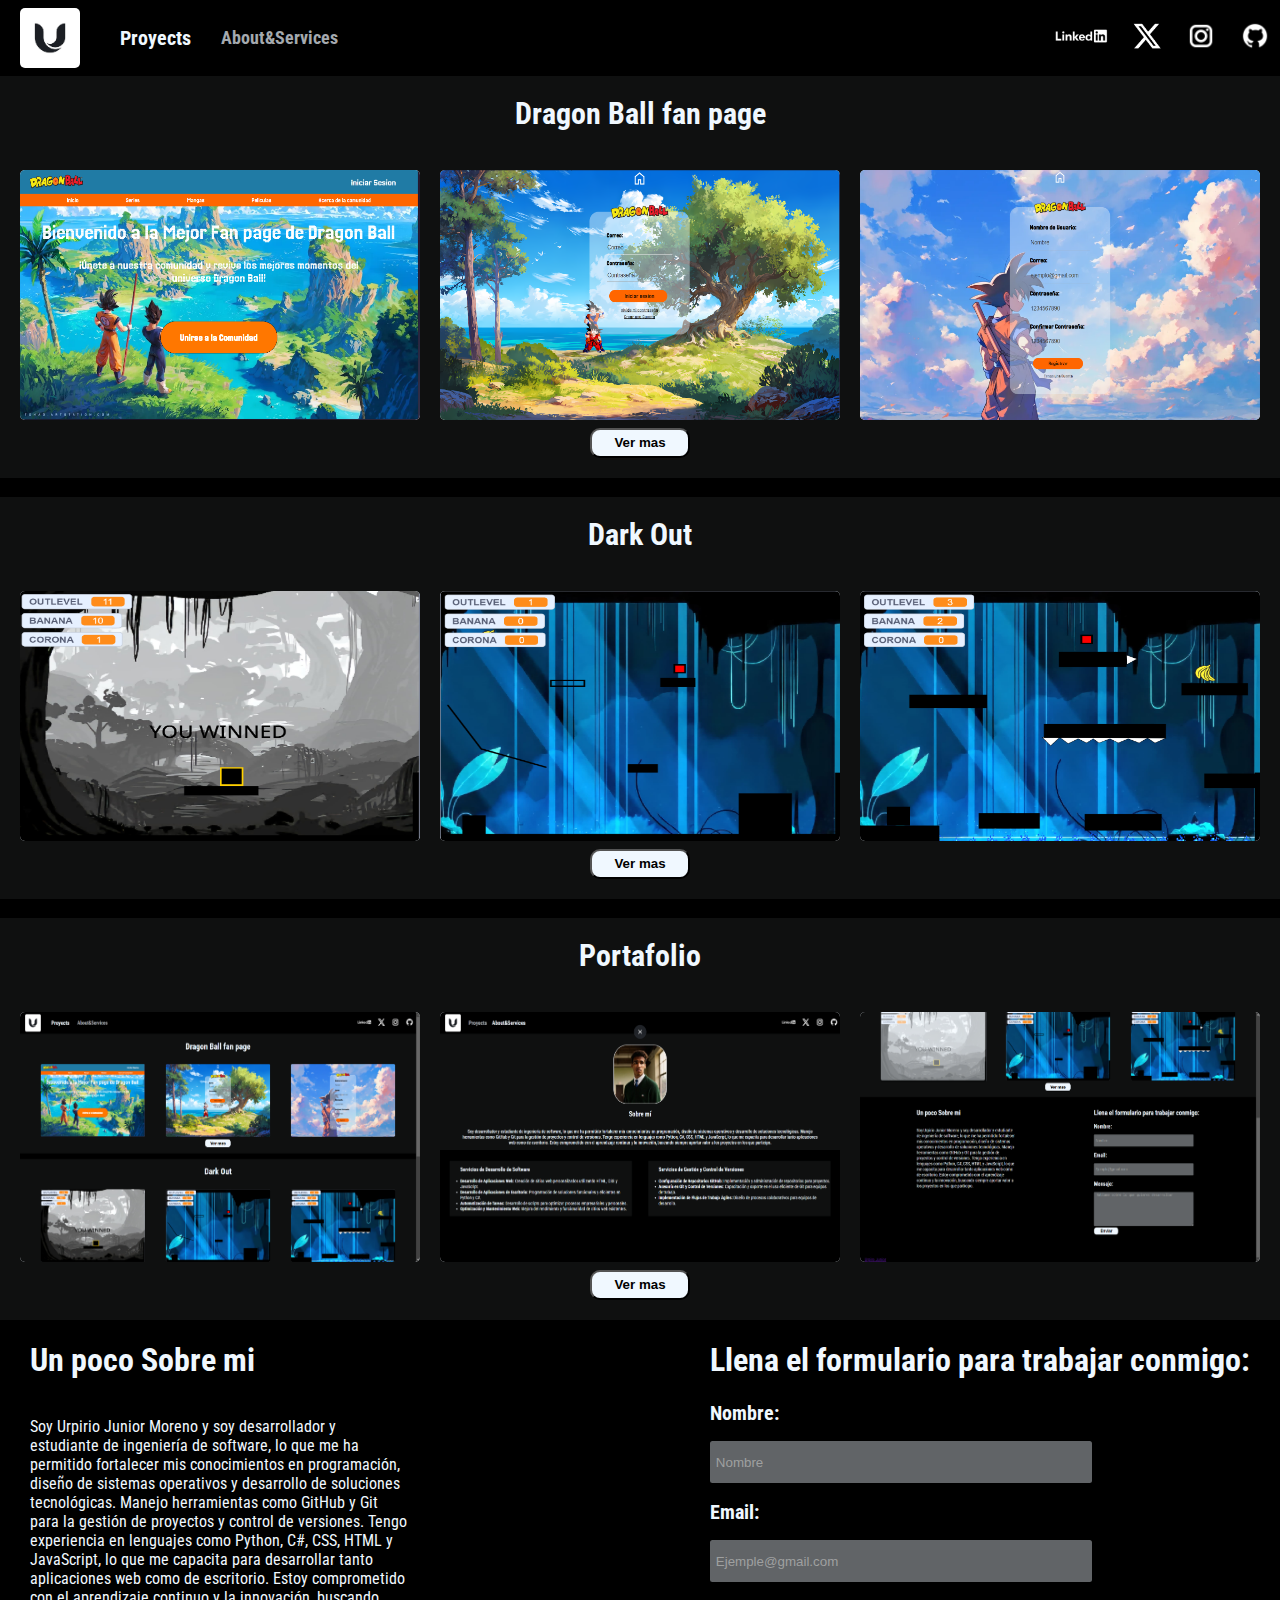
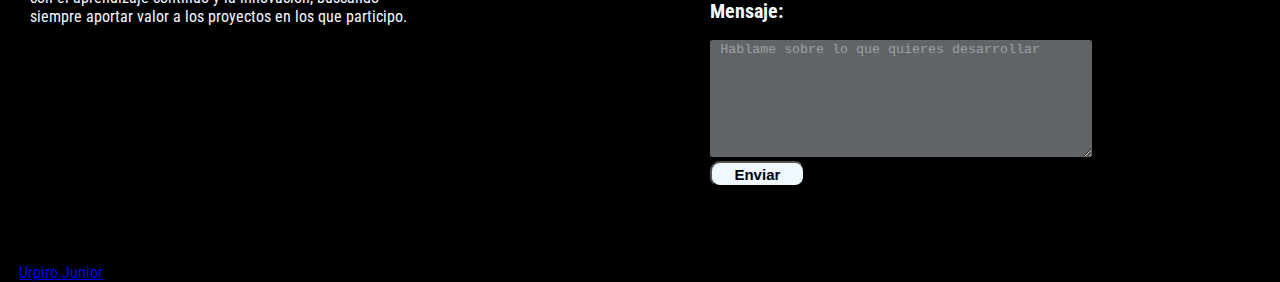
==== Index.html @ 77af2033 "Estrutura html, Diseño css y Carpeta de recursos" ====
<!DOCTYPE html>
<html lang="en">
<head>
    <meta charset="UTF-8">
    <meta name="viewport" content="width=device-width, initial-scale=1.0">
    <title>Urp.Dev</title>
    <link rel="stylesheet" href="style.css">
    <link rel="preconnect" href="https://fonts.googleapis.com">
<link rel="preconnect" href="https://fonts.gstatic.com" crossorigin>
<link href="https://fonts.googleapis.com/css2?family=Jersey+20&family=Poppins:ital,wght@0,100;0,200;0,300;0,400;0,500;0,600;0,700;0,800;0,900;1,100;1,200;1,300;1,400;1,500;1,600;1,700;1,800;1,900&family=Roboto+Condensed:ital,wght@0,100..900;1,100..900&display=swap" rel="stylesheet">

</head>

<body>
   
    <header>

        <section class="Contenedor">

            <div class="WorkContacts">
                <img class="logoPTF" src="Recursos3.0/logoPTF.jpg" alt="Logo del Portafolio">
              <a class="workc" href="Index.html">Proyects</a>
              <a class="workc1" href="About&contacts.html">About&Services</a>
          
            </div>
          

  <div class="Redsocial">
    <a class="Redlogo" href="https://do.linkedin.com/in/urpirio-junior-moreno-vargas-95294b269">
        <img  class="Redlogo" src="Recursos/LinkedIn-simbolo.jpg" alt="Logo de LinkedIn">
    </a>
    <a class="Redlogo" href="">
        <img  class="Redlogo" src="Recursos/X_logo_2023_(white).png.webp" alt="Logo de X">
    </a>
    <a class="Redlogo" " href="https://www.instagram.com/urpirio.junior/">
        <img  class="Redlogo" src="Recursos/instagram-new.png" alt="Logo de instagram">
    </a>
    <a class="Redlogo" href="https://github.com/Urpirio">
        <img  class="Redlogo" src="Recursos/github.png" alt="Logo de github">
    </a>
  </div>          
        
</section>

    </header>
    
    <main>
        
       
        <Section class="Mstercontainer">
            <div class="H1">
                <H1 class="titleDBF">Dragon Ball fan page</H1>
            </div>
            <div class="Container">
                <article>
                    <img class="Proyectos" src="Recursos2.0/Drgafanpge.png" alt="Dragon ball fan page">
                    
                </article>
                <article>
                    <img class="Proyectos" src="Recursos2.0/LoginDragonballfanpage.png" alt="Login Dragon ball fanpage">
                   
                </article>
                <article>
                    <img class="Proyectos" src="Recursos2.0/RegisterDragonballfanpage.png" alt=" Register Dragon ball fanpage">
                    
                </article>
            </div>
            <div class="DbtnV">
               <a href="">
                <Button class="BtnV" >Ver mas</Button>
            </a> 
            </div>
            
        </Section>
        <br>
        <Section class="Mstercontainer">
            <div class="H1">
                <H1 class="titleDBF">Dark Out</H1>
            </div>
            <div class="Container">
                <article>
                    <img class="Proyectos" src="Recursos2.0/darkout1.0.png" alt="darkout1 juego">
                    
                </article>
                <article>
                    <img class="Proyectos" src="Recursos2.0/darkout2.0.png" alt="darkout2 juego">
                   
                </article>
                <article>
                    <img class="Proyectos" src="Recursos2.0/darkout3.0.png" alt="darkout3 juego">
                    
                </article>
            </div>
            <div class="DbtnV">
               <a href="">
                <Button class="BtnV" >Ver mas</Button>
            </a> 
            </div>
            
        </Section>
        <br>
        <Section class="Mstercontainer">
            <div class="H1">
                <H1 class="titleDBF">Portafolio</H1>
            </div>
            <div class="Container">
                <article>
                    <img class="Proyectos" src="Recursos2.0/PortafoliodeProyectos.png" alt="Portafolio para Proyectos">
                    
                </article>
                <article>
                    <img class="Proyectos" src="Recursos2.0/Portafoliodeproyectos2.png" alt="Portafolio para Proyectos">
                   
                </article>
                <article>
                    <img class="Proyectos" src="Recursos2.0/Portafoliodeproyectos3.png" alt="Portafolio para proyectos">
                    
                </article>
            </div>
            <div class="DbtnV">
               <a href="">
                <Button class="BtnV" >Ver mas</Button>
            </a> 
            </div>
            
        </Section>
        <section class="Contenedor3">
            <div class="About2">
                <div>
                    <div class="HandP">
                        <h1 class="HInAbout2">Un poco Sobre mi</h1>
                    </div>
                   <div>
                    <p class="PInAbout2">Soy Urpirio Junior Moreno y soy desarrollador y estudiante de ingeniería de software, lo que me ha permitido fortalecer mis conocimientos en programación, diseño de sistemas operativos y desarrollo de soluciones tecnológicas. Manejo herramientas como GitHub y Git para la gestión de proyectos y control de versiones. Tengo experiencia en lenguajes como Python, C#, CSS, HTML y JavaScript, lo que me capacita para desarrollar tanto aplicaciones web como de escritorio. Estoy comprometido con el aprendizaje continuo y la innovación, buscando siempre aportar valor a los proyectos en los que participo.</p>
                   </div>
                </div>
                
               
            
            </div>
            <form class="formulario">
                <h1>Llena el formulario para trabajar conmigo:</h1>
                <div class="Nombre">
                    <h2 class="Tform">Nombre:</h2>
                    <input class="textBox" type="text" placeholder=" Nombre ">
                </div>
                <div  class="Email">
                    <h2 class="Tform" >Email:</h2>
                    <input class="textBox" type="email" placeholder=" Ejemple@gmail.com">
                </div>
                <div>
                    <h2 class="Tform" >Mensaje:</h2>
                    <textarea class="SuperTextbox" name="Mensaje" id="Mensaje" placeholder=" Hablame sobre lo que quieres desarrollar"></textarea>
                </div>
                <button class="FormTextbtn" type="submit">Enviar</button>
            
            </form>
                    </section>
    </main>
    <footer>
        <section class="end">
by <a href="#">Urpiro.Junior</a>
        </section>
    </footer>
</body>
</html>
---- style.css ----
body{
    margin: 0;
    background-color: black;
    font-family: "Roboto Condensed", sans-serif;
}

.logoPTF{
    height: 60px;
    margin-left: 20px;
    margin-right: 20px;
    border-radius: 5px;
}

.Contenedor{
    background-color: black;
    display: flex;
    justify-content: space-between;
    color: aliceblue;
    align-items: center;
    height:2cm;
    

}
.WorkContacts{
    display: flex;
    align-items: center;
}
  .workc{
        text-decoration: none;
        color: aliceblue;
        font-size: 20px;
        font-weight: 700;
        margin-left: 20px;
        margin-right: 20px;
    }

.workc1{
    color: rgba(240, 248, 255, 0.686);
    text-decoration: none;
    font-size: 18px;
    font-weight: 700;
    transition: 300ms;
    margin-left: 10px;
}
.workc1:hover{
    font-size: 20px;
    color: rgba(240, 248, 255, 0.86);
}
.Redlogo{
    height: 30px;
    margin-left: 5px;
    margin-right: 5px;
    text-decoration: none;
    transition: 300ms;
}
.Redlogo:hover{
    height: 35px;
}
h1{
    color: aliceblue;
}
.H1{
    display: flex;
    justify-content: center;
    align-items: center;
}
.titleDBF{
    font-size: 30px;
    font-weight: 700;
}
article{
    background-color: aliceblue;
    height: 250px;
   width: 400px;
   margin-top: 0.5cm;
   margin-bottom: 8px;
   border-radius: 5px;
    
}
.Proyectos{
    height: 250px;
   width: 400px;
   border-radius: 5px;
   transition: 300ms;
}
.Proyectos:hover{
    opacity: 0.5;
    height: 250px;
   width: 350px;
}
.Proyectos1{
    height: 250px;
    width: 400px;
    border-radius: 5px;
    opacity: 0;
}
.Proyectos1:hover{
    opacity: 0.3;
}
.Mstercontainer{
    background-color: rgba(240, 248, 255, 0.063);
}
.Container{
    display: flex;
    justify-content: space-evenly;
    flex-flow: row wrap;
    
    
}

.DbtnV{
    display: flex;
    justify-content: center;
    align-items: center;
}
.BtnV{
    margin-bottom: 20px;
    border-radius: 10px;
    height: 30px;
    width: 100px;
    font-weight: 800;
    transition: 300ms;
    background-color: aliceblue;
}
.BtnV:hover{
    margin-bottom: 20px;
    border-radius: 10px;
    height: 33px;
    width: 105px;
    font-weight: 800;
    background-color: rgb(192, 198, 204);
}
.Contenedor3{
    display: flex;
    justify-content: center; 
    margin-bottom: 2cm;
    margin-left: 20px;
    margin-right: 20px;
    flex-flow: row wrap;
}
.About2{
    color: aliceblue;
    padding-right: 8cm;
    width: 10cm;
}
.HandP{
    display: flex;
    justify-content: left;
}

.formulario{
    color: aliceblue;
   
}
.Tform{
    font-size: 20px;
}
.textBox{
    height: 40px;
    width: 10cm;
    background-color: rgba(240, 248, 255, 0.405);
    border: none;
    outline: none;
    border-radius: 2.5px;

}
.SuperTextbox{
    height: 3cm;
    width: 10cm;
    background-color: rgba(240, 248, 255, 0.405);
    border: none;
    outline: none;
    border-radius: 2.5px;
}
::placeholder{
    color: rgb(159, 160, 160);

}
.FormTextbtn{
    height: 0.7cm;
    width: 2.5cm;
    border-radius: 10px;
    background-color: aliceblue;
    font-size: 15px;
    font-weight: 600;
}
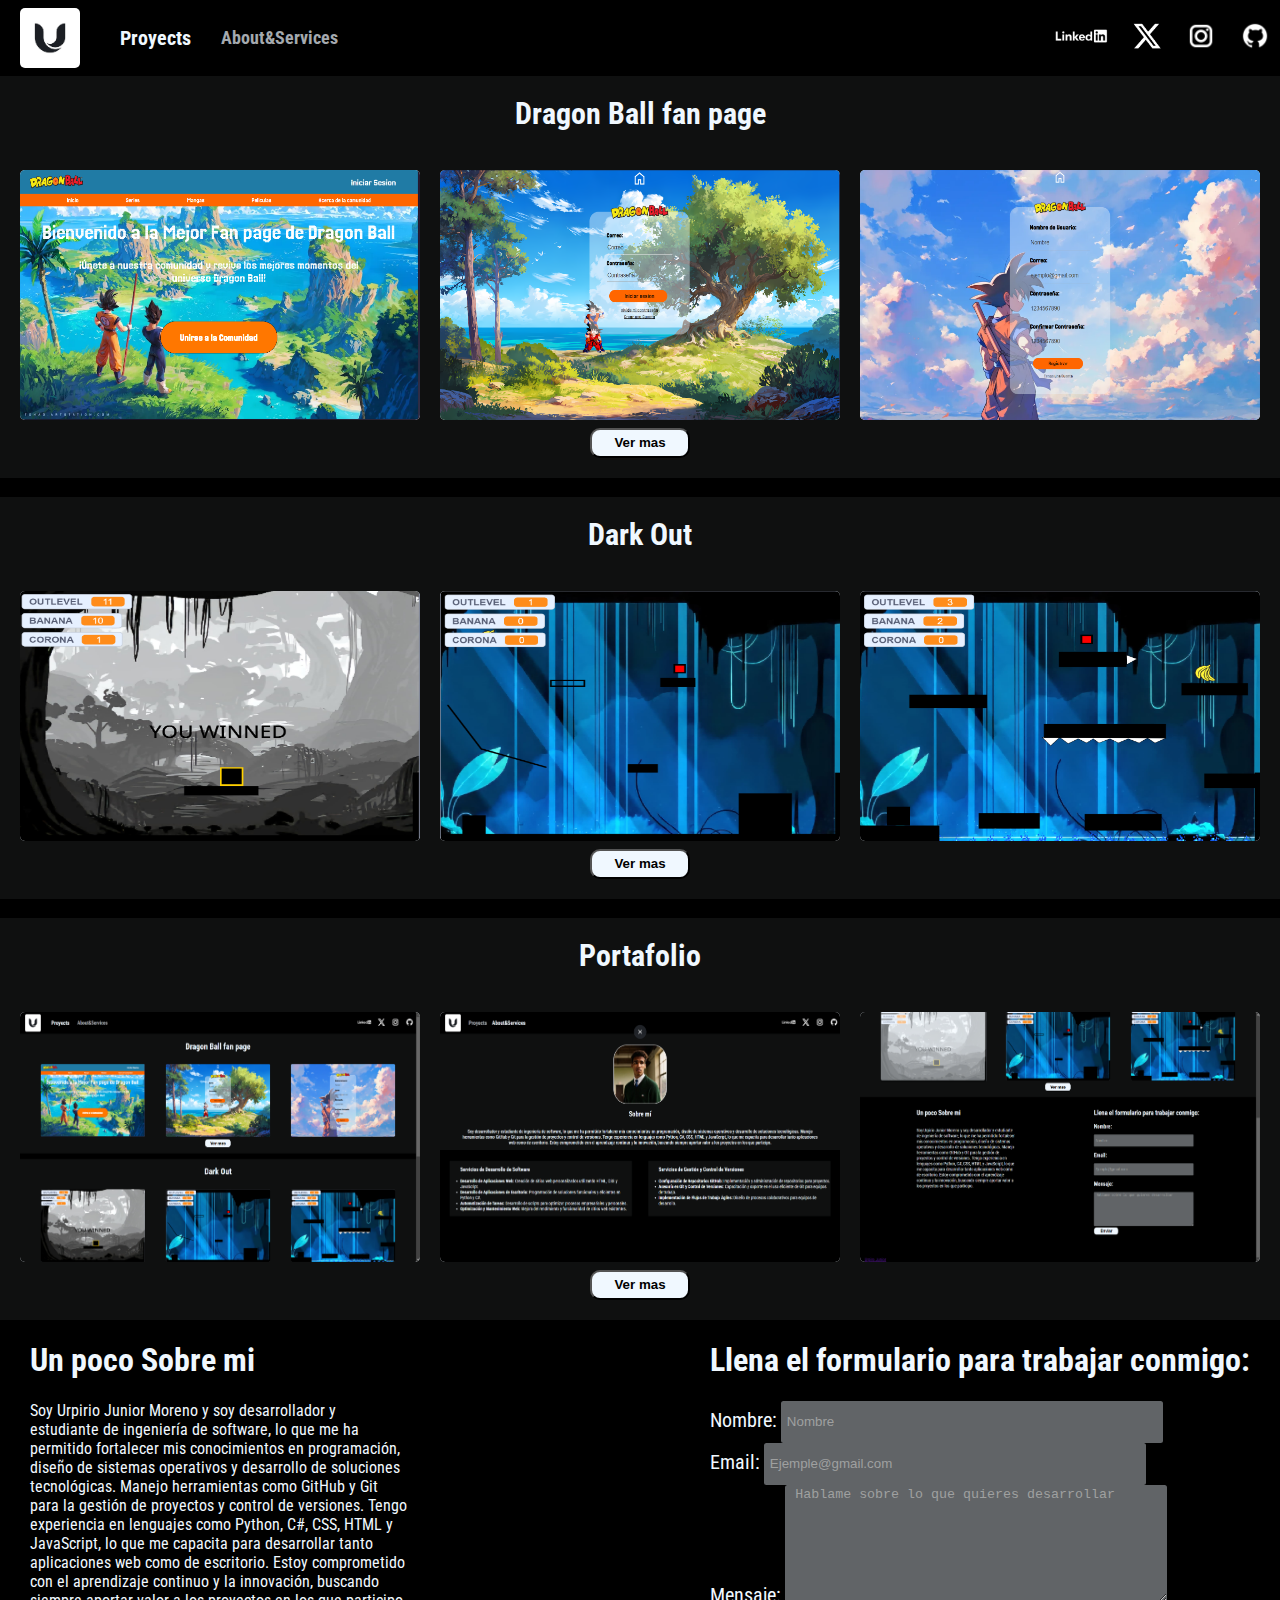
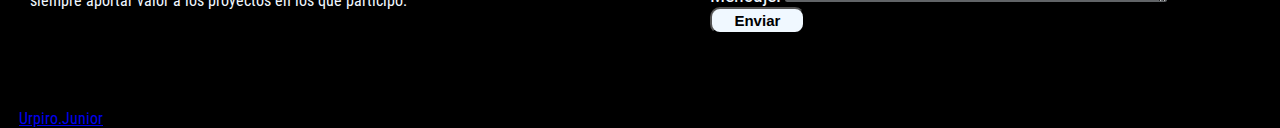
==== commit 819891c5: "Mejoras a la estructura de la pagina" ====
--- a/Index.html
+++ b/Index.html
@@ -126,32 +126,29 @@
         </Section>
         <section class="Contenedor3">
             <div class="About2">
-                <div>
-                    <div class="HandP">
                         <h1 class="HInAbout2">Un poco Sobre mi</h1>
-                    </div>
-                   <div>
                     <p class="PInAbout2">Soy Urpirio Junior Moreno y soy desarrollador y estudiante de ingeniería de software, lo que me ha permitido fortalecer mis conocimientos en programación, diseño de sistemas operativos y desarrollo de soluciones tecnológicas. Manejo herramientas como GitHub y Git para la gestión de proyectos y control de versiones. Tengo experiencia en lenguajes como Python, C#, CSS, HTML y JavaScript, lo que me capacita para desarrollar tanto aplicaciones web como de escritorio. Estoy comprometido con el aprendizaje continuo y la innovación, buscando siempre aportar valor a los proyectos en los que participo.</p>
-                   </div>
-                </div>
-                
-               
-            
             </div>
+
             <form class="formulario">
+
                 <h1>Llena el formulario para trabajar conmigo:</h1>
+
                 <div class="Nombre">
-                    <h2 class="Tform">Nombre:</h2>
+                    <label class="Tform">Nombre:</label>
                     <input class="textBox" type="text" placeholder=" Nombre ">
                 </div>
+
                 <div  class="Email">
-                    <h2 class="Tform" >Email:</h2>
+                    <label class="Tform" >Email:</label>
                     <input class="textBox" type="email" placeholder=" Ejemple@gmail.com">
                 </div>
-                <div>
-                    <h2 class="Tform" >Mensaje:</h2>
+
+                <div class="MainSuperTextbox" >
+                    <label class="Tform" >Mensaje:</label>
                     <textarea class="SuperTextbox" name="Mensaje" id="Mensaje" placeholder=" Hablame sobre lo que quieres desarrollar"></textarea>
                 </div>
+
                 <button class="FormTextbtn" type="submit">Enviar</button>
             
             </form>
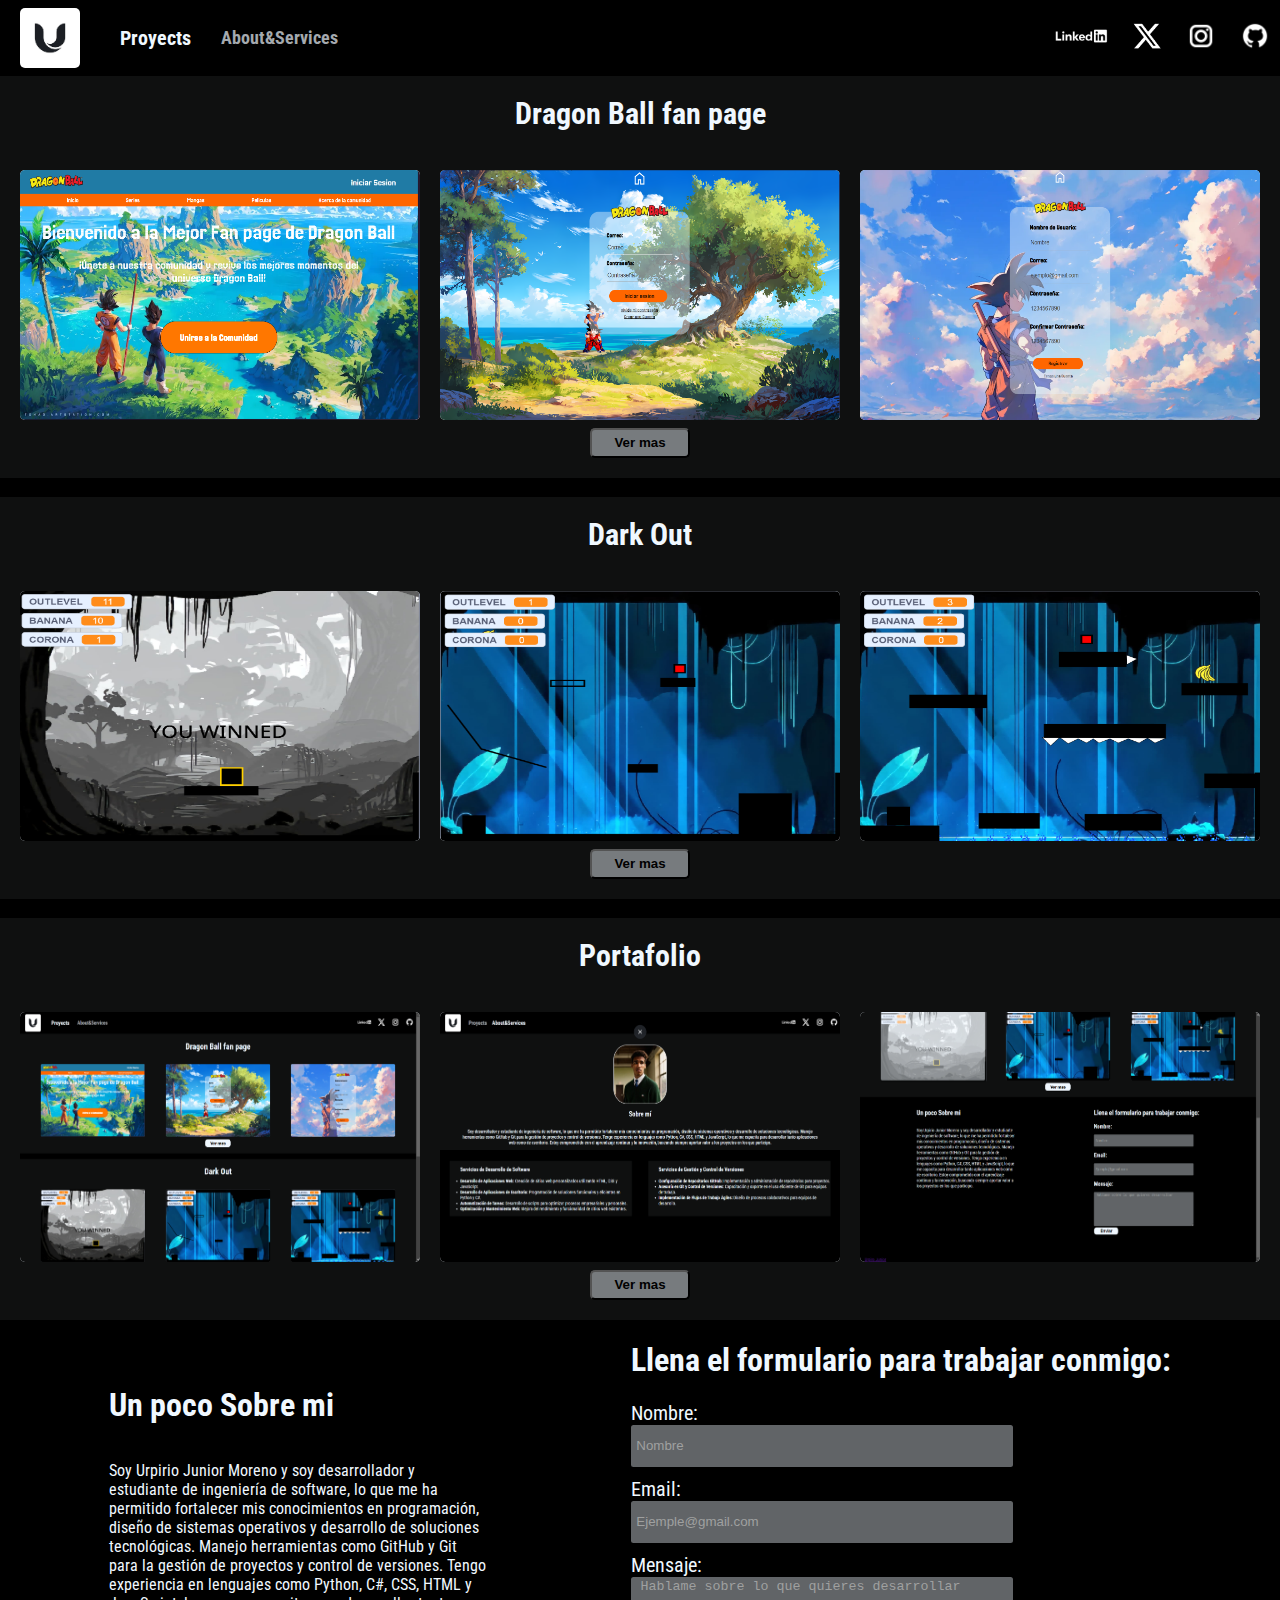
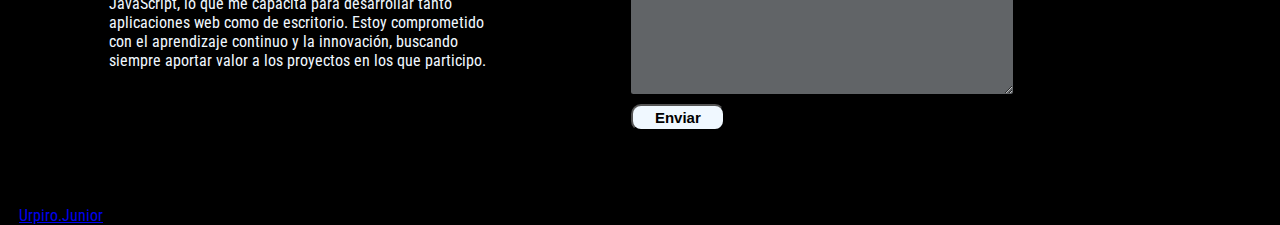
==== commit fb2a75ce: "Se agregaron los links a los iconos de redes sociles" ====
--- a/Index.html
+++ b/Index.html
@@ -159,5 +159,6 @@
 by <a href="#">Urpiro.Junior</a>
         </section>
     </footer>
+   
 </body>
 </html>--- a/style.css
+++ b/style.css
@@ -77,6 +77,10 @@
    border-radius: 5px;
     
 }
+article:hover{
+    height: 255px;
+    width: 405px;
+}
 .Proyectos{
     height: 250px;
    width: 400px;
@@ -85,8 +89,8 @@
 }
 .Proyectos:hover{
     opacity: 0.5;
-    height: 250px;
-   width: 350px;
+    height: 255px;
+   width: 405px;
 }
 .Proyectos1{
     height: 250px;
@@ -115,12 +119,12 @@
 }
 .BtnV{
     margin-bottom: 20px;
-    border-radius: 10px;
+    border-radius: 5px;
     height: 30px;
     width: 100px;
     font-weight: 800;
     transition: 300ms;
-    background-color: aliceblue;
+    background-color: rgba(240, 248, 255, 0.463);
 }
 .BtnV:hover{
     margin-bottom: 20px;
@@ -132,16 +136,19 @@
 }
 .Contenedor3{
     display: flex;
-    justify-content: center; 
+    justify-content: space-around; 
     margin-bottom: 2cm;
-    margin-left: 20px;
-    margin-right: 20px;
+    margin-left: 1cm;
+    margin-right: 1cm;
     flex-flow: row wrap;
 }
 .About2{
     color: aliceblue;
-    padding-right: 8cm;
     width: 10cm;
+    display: flex;
+    justify-content: center;
+    flex-direction: column;
+
 }
 .HandP{
     display: flex;
@@ -151,6 +158,24 @@
 .formulario{
     color: aliceblue;
    
+}
+.Nombre{
+    margin-top: 10px;
+    margin-bottom: 10px;
+    display: flex;
+    flex-direction: column;
+}
+.Email{
+    margin-top: 10px;
+    margin-bottom: 10px;
+    display: flex;
+    flex-direction: column;
+}
+.MainSuperTextbox{
+    margin-top: 10px;
+    margin-bottom: 10px;
+    display: flex;
+    flex-direction: column  
 }
 .Tform{
     font-size: 20px;
